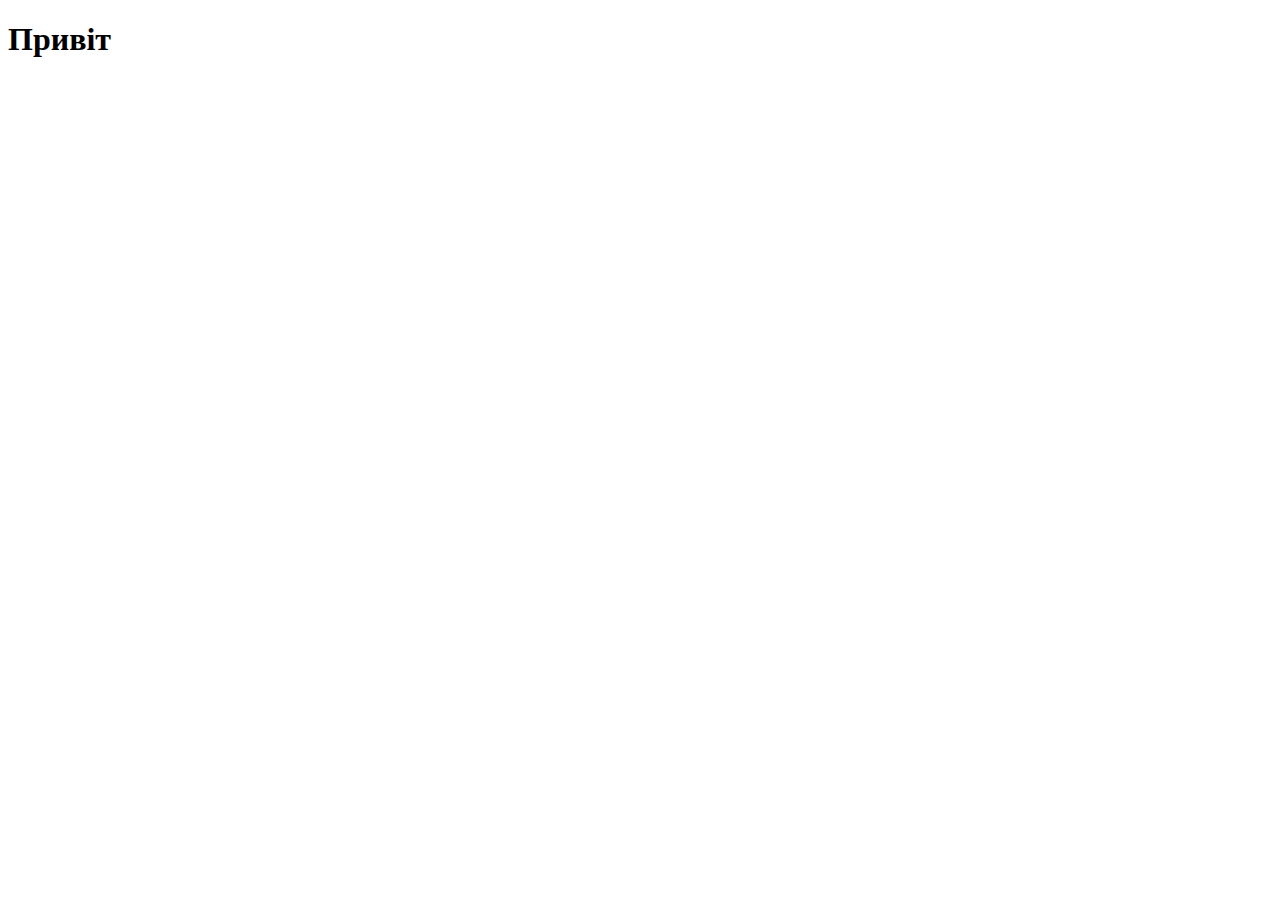
==== index.html @ 9fcc364b "Hello index.html" ====
<!DOCTYPE html>
<html lang="en">
<head>
    <meta charset="UTF-8">
    <meta name="viewport" content="width=>, initial-scale=1.0">
    <title>Document</title>
</head>
<body>
    <h1>Привіт</h1>
</body>
</html>
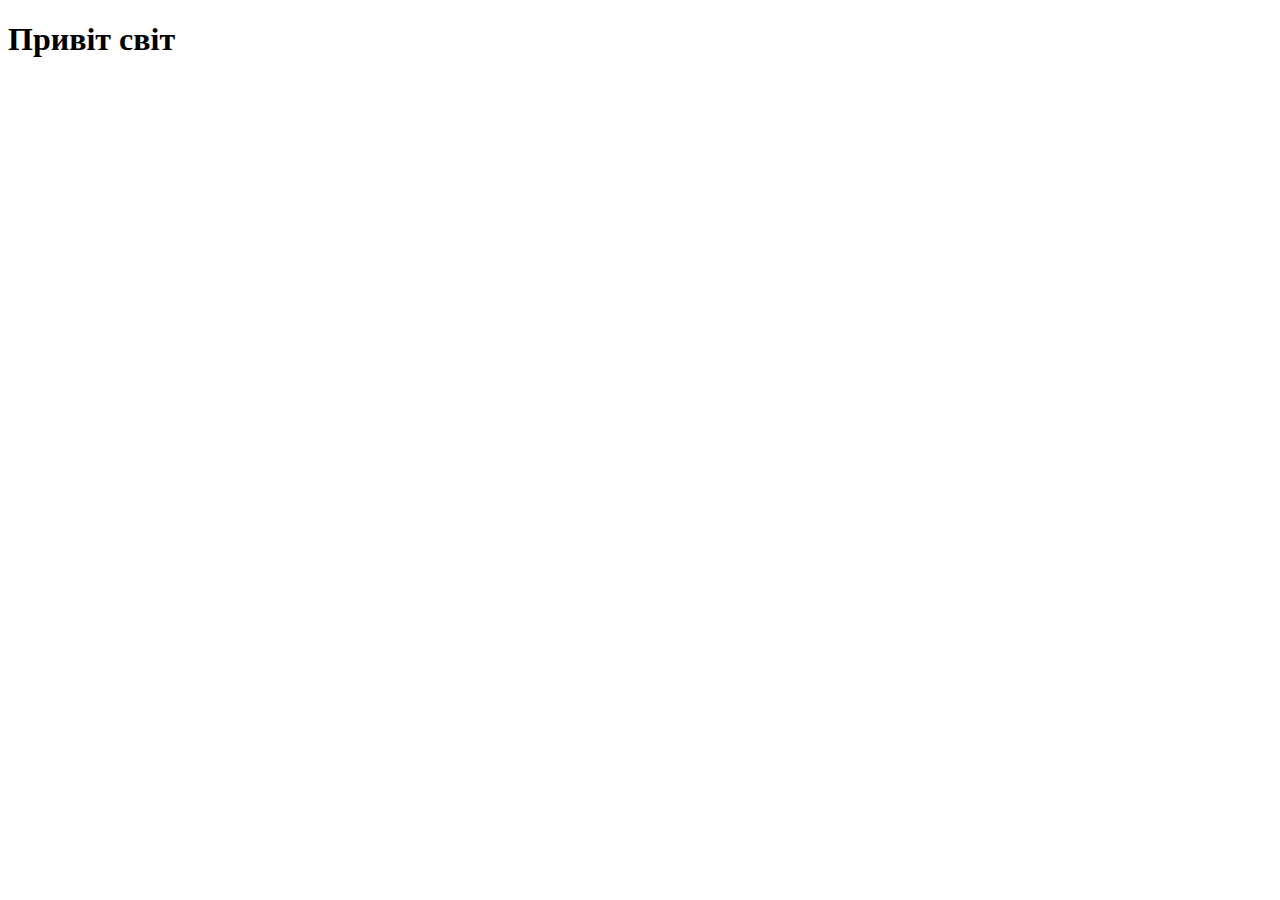
==== commit af9f9b86: "Change title" ====
--- a/index.html
+++ b/index.html
@@ -6,6 +6,6 @@
     <title>Document</title>
 </head>
 <body>
-    <h1>Привіт</h1>
+    <h1>Привіт світ</h1>
 </body>
 </html>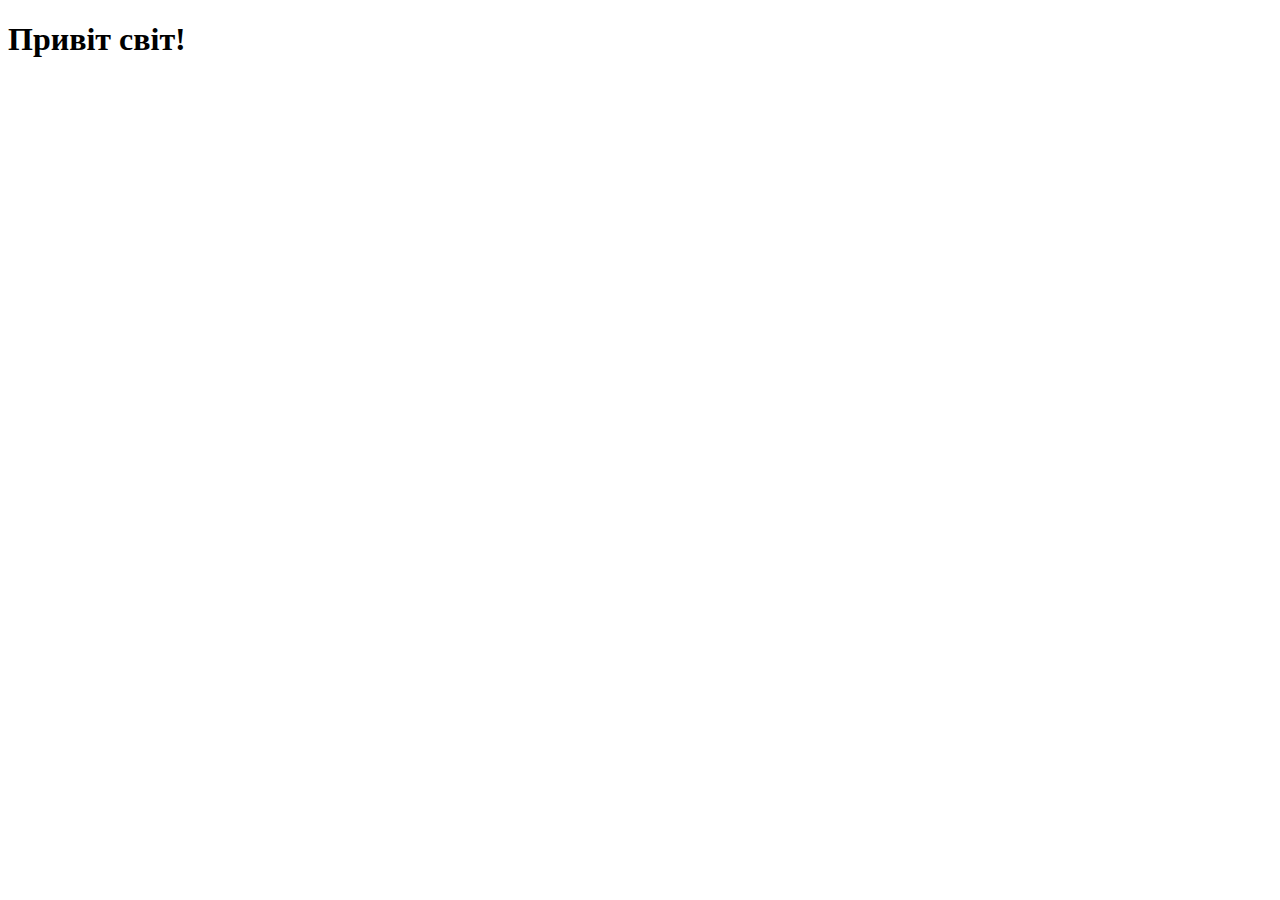
==== commit be51a859: "new titel" ====
--- a/index.html
+++ b/index.html
@@ -6,6 +6,6 @@
     <title>Document</title>
 </head>
 <body>
-    <h1>Привіт світ</h1>
+    <h1>Привіт світ!</h1>
 </body>
 </html>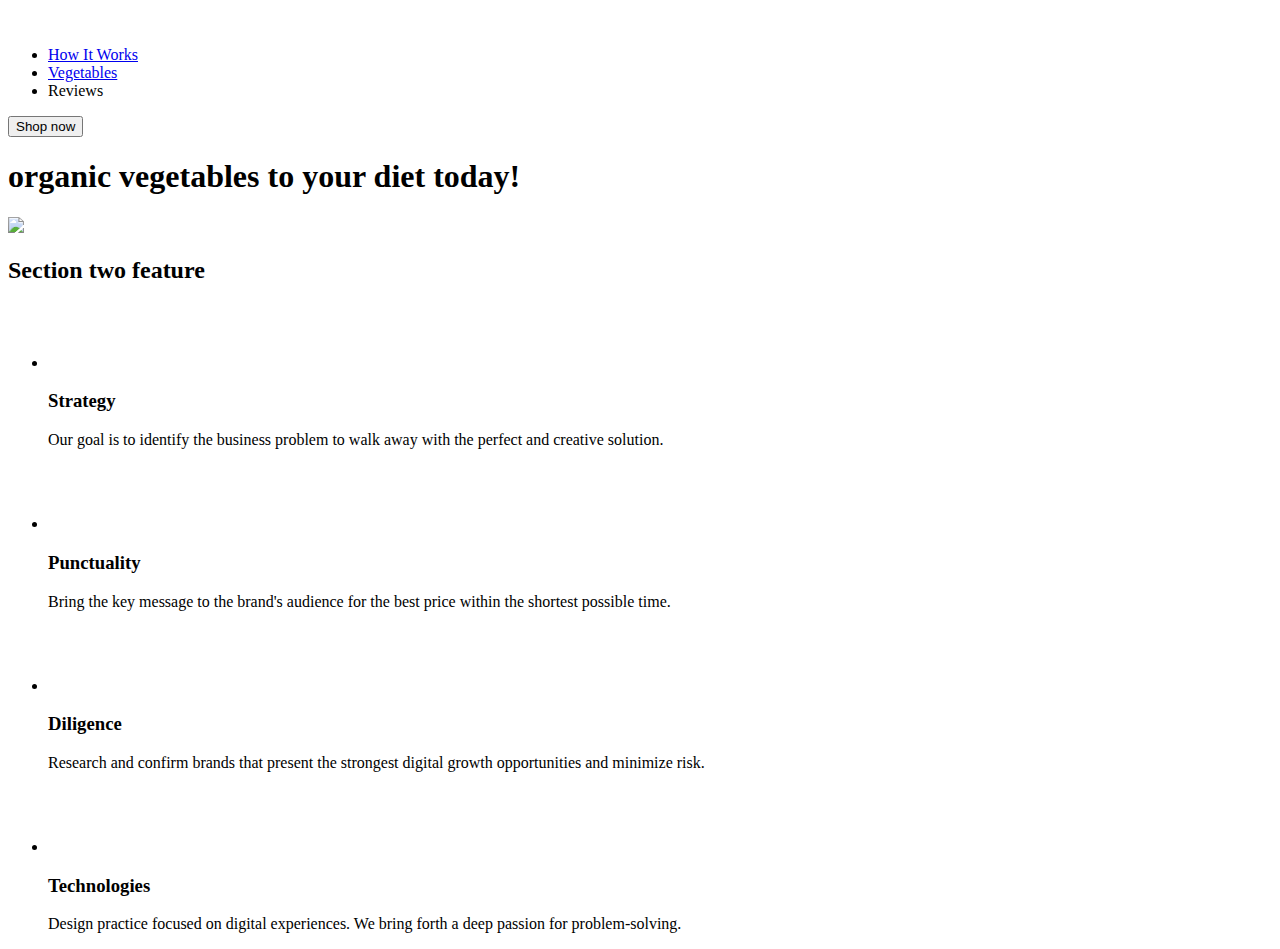
==== commit 903c0fa2: "test" ====
--- a/index.html
+++ b/index.html
@@ -2,10 +2,229 @@
 <html lang="en">
 <head>
     <meta charset="UTF-8">
-    <meta name="viewport" content="width=>, initial-scale=1.0">
+    <meta http-equiv="X-UA-Compatible" content="IE=edge">
+    <meta name="viewport" content="width=device-width, initial-scale=1.0">
     <title>Document</title>
+    <!-- <link rel="preconnect" href="https://fonts.googleapis.com">
+    <link rel="preconnect" href="https://fonts.gstatic.com" crossorigin>
+    <link
+        href="https://fonts.googleapis.com/css2?family=Raleway:wght@700&family=Roboto:wght@400;500;700;900&display=swap"
+        rel="stylesheet"> -->
+    <link rel="stylesheet" href="https://cdnjs.cloudflare.com/ajax/libs/modern-normalize/2.0.0/modern-normalize.min.css"
+        integrity="sha512-4xo8blKMVCiXpTaLzQSLSw3KFOVPWhm/TRtuPVc4WG6kUgjH6J03IBuG7JZPkcWMxJ5huwaBpOpnwYElP/m6wg=="
+        crossorigin="anonymous" referrerpolicy="no-referrer" />
+    <link rel="stylesheet" href="./css/styles.css" />
 </head>
+
 <body>
-    <h1>Привіт світ!</h1>
+    <header class="header">
+    
+        <div class="header">
+            <div class="logo">
+                <svg class="vector" width="18" height="18" xmlns="http://www.w3.org/2000/svg">
+                </svg>
+    
+                <svg class="vector2" width="168" height="15" xmlns="http://www.w3.org/2000/svg">
+                </svg>
+            </div>
+    
+            <div class="menu">
+                <ul class="">
+                    <li class=""><a class="" href="#how-it-works">How It Works</a></li>
+                    <li class=""><a class="" href="#vegetables">Vegetables</a></li>
+                    <li class=""><a class="" href="#reviews"></a>Reviews</li>
+                </ul>
+                <button class="shop-now-btn" type="button">Shop now</button>
+                
+                <!-- <div class="menu">
+                    <div class="how-it-works">
+                        <div class="how-it-works2">How It Works</div>
+                    </div>
+                    <div class="vegetables">
+                        <div class="vegetables2">Vegetables</div>
+                    </div>
+                    <div class="contacts">
+                        <div class="reviews">Reviews</div>
+                    </div>
+                </div>
+                <div class="btn">
+                    <div class="shop-now">Shop now</div>
+                </div> -->
+
+            </div>
+        </div>
+    
+    
+        <!-- <div class="container header-nav">
+            <nav class="header-navigetion">
+                <a class="link-logo top-logo" href="./index.html">Web<span class="wort-logo">Studio</span></a>
+                <ul class="header-list">
+                    <li class="header-item"><a class="link-nav underlining" href="./index.html">Studio</a></li>
+                    <li class="header-item"><a class="link-nav" href="">Portfolio</a></li>
+                    <li class="header-item"><a class="link-nav" href="">Contacts</a></li>
+                </ul>
+            </nav>
+            <address class="header-address">
+                <ul class="header-address-list">
+                    <li class="header-addres"><a class="link address-link"
+                            href="mailto:info@devstudio.com">info@devstudio.com</a>
+                    </li>
+                    <li class="header-addres"><a class="link address-link" href="tel:+110001111111">+11 (000) 111-11-11</a>
+                    </li>
+                </ul>
+            </address>
+            <div class="btn-burger-menu">
+                <button class="btn-menu" type="button">
+                    <svg class="btn-burger" width="24" height="24">
+                        <use href="./images/icons.svg#icon-menu-burger"></use>
+                    </svg>
+                </button>
+            </div>
+    
+        </div> -->
+    
+        <!-- menu burger -->
+        <!-- <div class="menu-mobile is-ope">
+            
+                    <div class="container container-burger">
+                        <button class="btn-close" type="button">
+                            <svg class="close" width="8" height="8">
+                                <use href="./images/icons.svg#icon-close.svg"></use>
+                            </svg>
+                        </button>
+                        <nav class="nav-burger">
+                            <ul class="list-menu-burger">
+                                <li class="item-menu-burger">
+                                    <a class="link-nav-burger current" href="./index.html">Studio</a>
+                                </li>
+                                <li class="item-menu-burger">
+                                    <a class="link-nav-burger" href="">Portfolio</a>
+                                </li>
+                                <li class="item-menu-burger">
+                                    <a class="link-nav-burger" href="">Contacts</a>
+                                </li>
+                            </ul>
+                        </nav>
+                        <address class="address-burger">
+                            <ul class="list-contacts-burger">
+                                <li>
+                                    <a class="link-address-burger current" href="tel:+110001111111">+11 (000) 111-11-11</a>
+                                </li>
+                                <li>
+                                    <a class="link-address-burger" href="mailto:info@devstudio.com">info@devstudio.com
+                                    </a>
+                                </li>
+                            </ul>
+                        </address>
+                        <ul class="list-social-icons menu-soc-burger">
+                            <li class="item-social-icons">
+                                <a class="social-link" href="http://www.instagram.com">
+                                    <svg class="social-icon" width="24" height="24">
+                                        <use href="./images/icons.svg#icon-instagram"></use>
+                                    </svg>
+                                </a>
+                            </li>
+                            <li class="item-social-icons">
+                                <a class="social-link" href="http://www.twitter.com">
+                                    <svg class="social-icon" width="24" height="24">
+                                        <use href="./images/icons.svg#icon-twitter"></use>
+                                    </svg>
+                                </a>
+                            </li>
+                            <li class="item-social-icons">
+                                <a class="social-link" href="http://www.facebook.com">
+                                    <svg class="social-icon" width="24" height="24">
+                                        <use href="./images/icons.svg#icon-facebook"></use>
+                                    </svg>
+                                </a>
+                            </li>
+                            <li class="item-social-icons">
+                                <a class="social-link" href="http://www.linkedin.com">
+                                    <svg class="social-icon" width="24" height="24">
+                                        <use href="./images/icons.svg#icon-linkedin"></use>
+                                    </svg>
+                                </a>
+                            </li>
+                        </ul>
+                    </div>
+                </div> -->
+    </header>
+
+    <main>
+        <!--Герой-->
+        <section class="hero">
+            <div class="hero">
+                <div class="text">
+                    <div class="frame-118"></div>
+                    <h1 class="organic-vegetables-to-your-diet-today">
+                        organic vegetables to your diet today!
+                    </h1>
+                </div>
+                <img class="image-3" src="image-30.png" />
+            </div>
+
+            <!-- <div class="container">
+                <h1 class="">Effective Solutions for Your Business</h1>
+                <button class="" type="">Order Service</button>
+            </div> -->
+        </section>
+
+       
+        <!--Особенности peculiarities-->
+        <section class="feature">
+            <div class="container main-feature">
+                <h2 class="feature-title visually-hidden">Section two feature</h2>
+                <ul class="feature-list">
+                    <li class="feature-ithem">
+                        <div class="icon">
+                            <svg class="svg-feature" width="64" height="64">
+                                <use href="./images/icons.svg#icon-antenna"></use>
+                            </svg>
+                        </div>
+                        <h3 class="feature-subtitle">Strategy</h3>
+                        <p class="feature-text">Our goal is to identify the business problem to walk away with the perfect and
+                            creative
+                            solution.</p>
+                    </li>
+                    <li class="feature-ithem">
+                        <div class="icon">
+                            <svg class="svg-feature" width="64" height="64">
+                                <use href="./images/icons.svg#icon-clock"></use>
+                            </svg>
+                        </div>
+                        <h3 class="feature-subtitle">Punctuality</h3>
+                        <p class="feature-text">Bring the key message to the brand's audience for the best price within the
+                            shortest
+                            possible time.</p>
+                    </li>
+                    <li class="feature-ithem">
+                        <div class="icon">
+                            <svg class="svg-feature" width="64" height="64">
+                                <use href="./images/icons.svg#icon-diagram"></use>
+                            </svg>
+                        </div>
+                        <h3 class="feature-subtitle">Diligence</h3>
+                        <p class="feature-text">Research and confirm brands that present the strongest digital growth
+                            opportunities and
+                            minimize risk.
+                        </p>
+                    </li>
+                    <li class="feature-ithem">
+                        <div class="icon">
+                            <svg class="svg-feature" width="64" height="64">
+                                <use href="./images/icons.svg#icon-astronaut"></use>
+                            </svg>
+                        </div>
+                        <h3 class="feature-subtitle">Technologies</h3>
+                        <p class="feature-text">Design practice focused on digital experiences. We bring forth a deep passion
+                            for
+                            problem-solving.</p>
+                    </li>
+                </ul>
+            </div>
+        </section>
+
+
+    </main>
 </body>
 </html>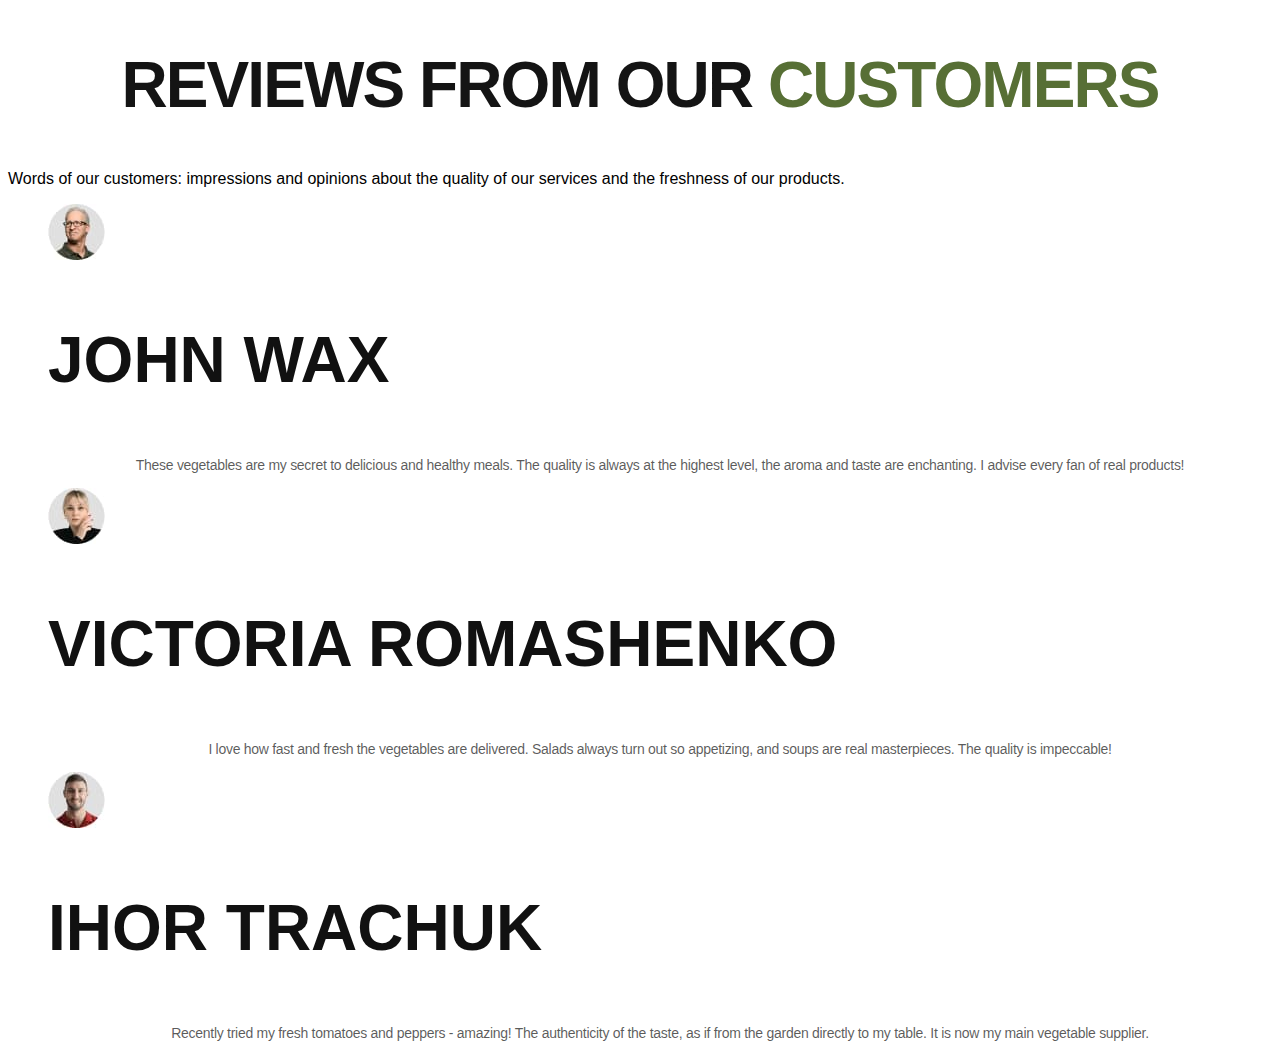
==== commit 2133036f: "reviews" ====
--- a/index.html
+++ b/index.html
@@ -18,212 +18,43 @@
 
 <body>
     <header class="header">
-    
-        <div class="header">
-            <div class="logo">
-                <svg class="vector" width="18" height="18" xmlns="http://www.w3.org/2000/svg">
-                </svg>
-    
-                <svg class="vector2" width="168" height="15" xmlns="http://www.w3.org/2000/svg">
-                </svg>
-            </div>
-    
-            <div class="menu">
-                <ul class="">
-                    <li class=""><a class="" href="#how-it-works">How It Works</a></li>
-                    <li class=""><a class="" href="#vegetables">Vegetables</a></li>
-                    <li class=""><a class="" href="#reviews"></a>Reviews</li>
-                </ul>
-                <button class="shop-now-btn" type="button">Shop now</button>
-                
-                <!-- <div class="menu">
-                    <div class="how-it-works">
-                        <div class="how-it-works2">How It Works</div>
-                    </div>
-                    <div class="vegetables">
-                        <div class="vegetables2">Vegetables</div>
-                    </div>
-                    <div class="contacts">
-                        <div class="reviews">Reviews</div>
-                    </div>
-                </div>
-                <div class="btn">
-                    <div class="shop-now">Shop now</div>
-                </div> -->
-
-            </div>
-        </div>
-    
-    
-        <!-- <div class="container header-nav">
-            <nav class="header-navigetion">
-                <a class="link-logo top-logo" href="./index.html">Web<span class="wort-logo">Studio</span></a>
-                <ul class="header-list">
-                    <li class="header-item"><a class="link-nav underlining" href="./index.html">Studio</a></li>
-                    <li class="header-item"><a class="link-nav" href="">Portfolio</a></li>
-                    <li class="header-item"><a class="link-nav" href="">Contacts</a></li>
-                </ul>
-            </nav>
-            <address class="header-address">
-                <ul class="header-address-list">
-                    <li class="header-addres"><a class="link address-link"
-                            href="mailto:info@devstudio.com">info@devstudio.com</a>
-                    </li>
-                    <li class="header-addres"><a class="link address-link" href="tel:+110001111111">+11 (000) 111-11-11</a>
-                    </li>
-                </ul>
-            </address>
-            <div class="btn-burger-menu">
-                <button class="btn-menu" type="button">
-                    <svg class="btn-burger" width="24" height="24">
-                        <use href="./images/icons.svg#icon-menu-burger"></use>
-                    </svg>
-                </button>
-            </div>
-    
-        </div> -->
-    
-        <!-- menu burger -->
-        <!-- <div class="menu-mobile is-ope">
-            
-                    <div class="container container-burger">
-                        <button class="btn-close" type="button">
-                            <svg class="close" width="8" height="8">
-                                <use href="./images/icons.svg#icon-close.svg"></use>
-                            </svg>
-                        </button>
-                        <nav class="nav-burger">
-                            <ul class="list-menu-burger">
-                                <li class="item-menu-burger">
-                                    <a class="link-nav-burger current" href="./index.html">Studio</a>
-                                </li>
-                                <li class="item-menu-burger">
-                                    <a class="link-nav-burger" href="">Portfolio</a>
-                                </li>
-                                <li class="item-menu-burger">
-                                    <a class="link-nav-burger" href="">Contacts</a>
-                                </li>
-                            </ul>
-                        </nav>
-                        <address class="address-burger">
-                            <ul class="list-contacts-burger">
-                                <li>
-                                    <a class="link-address-burger current" href="tel:+110001111111">+11 (000) 111-11-11</a>
-                                </li>
-                                <li>
-                                    <a class="link-address-burger" href="mailto:info@devstudio.com">info@devstudio.com
-                                    </a>
-                                </li>
-                            </ul>
-                        </address>
-                        <ul class="list-social-icons menu-soc-burger">
-                            <li class="item-social-icons">
-                                <a class="social-link" href="http://www.instagram.com">
-                                    <svg class="social-icon" width="24" height="24">
-                                        <use href="./images/icons.svg#icon-instagram"></use>
-                                    </svg>
-                                </a>
-                            </li>
-                            <li class="item-social-icons">
-                                <a class="social-link" href="http://www.twitter.com">
-                                    <svg class="social-icon" width="24" height="24">
-                                        <use href="./images/icons.svg#icon-twitter"></use>
-                                    </svg>
-                                </a>
-                            </li>
-                            <li class="item-social-icons">
-                                <a class="social-link" href="http://www.facebook.com">
-                                    <svg class="social-icon" width="24" height="24">
-                                        <use href="./images/icons.svg#icon-facebook"></use>
-                                    </svg>
-                                </a>
-                            </li>
-                            <li class="item-social-icons">
-                                <a class="social-link" href="http://www.linkedin.com">
-                                    <svg class="social-icon" width="24" height="24">
-                                        <use href="./images/icons.svg#icon-linkedin"></use>
-                                    </svg>
-                                </a>
-                            </li>
-                        </ul>
-                    </div>
-                </div> -->
     </header>
 
     <main>
-        <!--Герой-->
-        <section class="hero">
-            <div class="hero">
-                <div class="text">
-                    <div class="frame-118"></div>
-                    <h1 class="organic-vegetables-to-your-diet-today">
-                        organic vegetables to your diet today!
-                    </h1>
-                </div>
-                <img class="image-3" src="image-30.png" />
-            </div>
+        <!--Reviews-->
+    
+        <section class="reviews">
+            <h2 class="reviews-title title"><span>reviews from our</span> customers</h2>
+            
+            <p class="">Words of our customers: impressions and opinions about the quality of our services and the freshness of our products.</p>
 
-            <!-- <div class="container">
-                <h1 class="">Effective Solutions for Your Business</h1>
-                <button class="" type="">Order Service</button>
-            </div> -->
+            <ul class="reviews-list">
+                <li class="reviews-item">
+                    <img class="reviews-picture" src="./images/john-1x.jpg" alt="John Wax" />
+                    <h3 class="reviews-subtitle">John Wax</h3>
+                    <p class="reviews-item-text">
+                        These vegetables are my secret to delicious and healthy meals. The quality is always at the highest level, the aroma and
+                        taste are enchanting. I advise every fan of real products!
+                    </p>
+                </li>
+                <li class="reviews-item">
+                    <img class="reviews-picture" src="./images/victoria-1x.jpg" alt="Victoria Romashenko" />
+                    <h3 class="reviews-subtitle">Victoria Romashenko</h3>
+                    <p class="reviews-item-text">
+                        I love how fast and fresh the vegetables are delivered. Salads always turn out so appetizing, and soups are real
+                        masterpieces. The quality is impeccable!
+                    </p>
+                </li>
+                <li class="reviews-item">
+                    <img class="reviews-picture" src="./images/ihor-1x.jpg" alt="Ihor Trachuk" />
+                    <h3 class="reviews-subtitle">Ihor Trachuk</h3>
+                    <p class="reviews-item-text">
+                        Recently tried my fresh tomatoes and peppers - amazing! The authenticity of the taste, as if from the garden directly to
+                        my table. It is now my main vegetable supplier.
+                    </p>
+                </li>
+            </ul>
         </section>
-
-       
-        <!--Особенности peculiarities-->
-        <section class="feature">
-            <div class="container main-feature">
-                <h2 class="feature-title visually-hidden">Section two feature</h2>
-                <ul class="feature-list">
-                    <li class="feature-ithem">
-                        <div class="icon">
-                            <svg class="svg-feature" width="64" height="64">
-                                <use href="./images/icons.svg#icon-antenna"></use>
-                            </svg>
-                        </div>
-                        <h3 class="feature-subtitle">Strategy</h3>
-                        <p class="feature-text">Our goal is to identify the business problem to walk away with the perfect and
-                            creative
-                            solution.</p>
-                    </li>
-                    <li class="feature-ithem">
-                        <div class="icon">
-                            <svg class="svg-feature" width="64" height="64">
-                                <use href="./images/icons.svg#icon-clock"></use>
-                            </svg>
-                        </div>
-                        <h3 class="feature-subtitle">Punctuality</h3>
-                        <p class="feature-text">Bring the key message to the brand's audience for the best price within the
-                            shortest
-                            possible time.</p>
-                    </li>
-                    <li class="feature-ithem">
-                        <div class="icon">
-                            <svg class="svg-feature" width="64" height="64">
-                                <use href="./images/icons.svg#icon-diagram"></use>
-                            </svg>
-                        </div>
-                        <h3 class="feature-subtitle">Diligence</h3>
-                        <p class="feature-text">Research and confirm brands that present the strongest digital growth
-                            opportunities and
-                            minimize risk.
-                        </p>
-                    </li>
-                    <li class="feature-ithem">
-                        <div class="icon">
-                            <svg class="svg-feature" width="64" height="64">
-                                <use href="./images/icons.svg#icon-astronaut"></use>
-                            </svg>
-                        </div>
-                        <h3 class="feature-subtitle">Technologies</h3>
-                        <p class="feature-text">Design practice focused on digital experiences. We bring forth a deep passion
-                            for
-                            problem-solving.</p>
-                    </li>
-                </ul>
-            </div>
-        </section>
-
 
     </main>
 </body>
--- a/css/styles.css
+++ b/css/styles.css
@@ -0,0 +1,299 @@
+body {
+    font-family: 'Montserrat', sans-serif;
+}
+
+ul {
+    list-style-type: none;
+}
+
+a {
+    text-decoration: none;
+}
+
+.visually-hidden {
+    position: absolute;
+    width: 1px;
+    height: 1px;
+    margin: -1px;
+    border: 0;
+    padding: 0;
+    white-space: nowrap;
+    clip-path: inset(100%);
+    clip: rect(0 0 0 0);
+    overflow: hidden;
+}
+
+.title {
+    color: #111;
+    text-align: center;
+    font-size: 24px;
+    font-weight: 600;
+    line-height: 1.17;
+    letter-spacing: -0.03em;
+    text-transform: uppercase;
+}
+
+.title span {
+    color: #141414;
+}
+
+
+/* ===========LOVED============ */
+
+.reviews {}
+
+
+.reviews-title {
+    color: #576f35;
+    font-family: "InterTight-SemiBold", sans-serif;
+    font-size: 64px;
+    line-height: 64px;
+    font-weight: 600;
+    text-transform: uppercase;
+}
+
+/* .words-of-our-customers-impressions-and-opinions-about-the-quality-of-our-services-and-the-freshness-of-our-products,
+.words-of-our-customers-impressions-and-opinions-about-the-quality-of-our-services-and-the-freshness-of-our-products * {
+    box-sizing: border-box;
+}
+
+.words-of-our-customers-impressions-and-opinions-about-the-quality-of-our-services-and-the-freshness-of-our-products {
+    color: #141414;
+    text-align: left;
+    font-family: "InterTight-Medium", sans-serif;
+    font-size: 16px;
+    line-height: 20px;
+    font-weight: 500;
+    position: relative;
+    width: 553px;
+    display: flex;
+    align-items: center;
+    justify-content: flex-start;
+} */
+
+.reviews-list {}
+
+.reviews-item {}
+
+.reviews-subtitle {
+    color: #111;
+    /* text-align: center;
+    font-size: 18px;
+    font-weight: 600;
+    line-height: 1.33; */
+
+
+    font-family: "InterTight-SemiBold", sans-serif;
+    font-size: 64px;
+    line-height: 64px;
+    font-weight: 600;
+    text-transform: uppercase;
+}
+
+.reviews-item-text {
+    color: rgba(17, 17, 17, 0.7);
+    text-align: center;
+    font-size: 14px;
+    line-height: 1.29;
+    letter-spacing: -0.02em;
+}
+
+
+/* .reviews,
+.reviews * {
+    box-sizing: border-box;
+}
+
+.reviews {
+    display: flex;
+    flex-direction: row;
+    gap: 25px;
+    align-items: flex-start;
+    justify-content: flex-start;
+    flex-shrink: 0;
+    position: relative;
+}
+
+._1 {
+    background: #fbfbfb;
+    border-radius: 24px;
+    border-style: solid;
+    border-color: rgba(122, 49, 69, 0.3);
+    border-width: 1px;
+    padding: 20px;
+    display: flex;
+    flex-direction: column;
+    gap: 8px;
+    align-items: center;
+    justify-content: flex-start;
+    flex-shrink: 0;
+    height: 258px;
+    position: relative;
+}
+
+.content {
+    display: flex;
+    flex-direction: column;
+    gap: 24px;
+    align-items: center;
+    justify-content: flex-start;
+    flex-shrink: 0;
+    width: 303px;
+    position: relative;
+}
+
+.image {
+    border-radius: 72px;
+    padding: 12px;
+    display: flex;
+    flex-direction: row;
+    gap: 8px;
+    align-items: center;
+    justify-content: center;
+    flex-shrink: 0;
+    width: 56px;
+    height: 56px;
+    position: relative;
+}
+
+.image2 {
+    background: linear-gradient(to left, #e0e0e0, #e0e0e0);
+    border-radius: 100px;
+    flex-shrink: 0;
+    width: 56px;
+    height: 56px;
+    position: relative;
+    object-fit: cover;
+}
+
+.title-supporting-text {
+    display: flex;
+    flex-direction: column;
+    gap: 8px;
+    align-items: center;
+    justify-content: flex-start;
+    flex-shrink: 0;
+    width: 302px;
+    position: relative;
+} */
+
+/* .john-wax {
+    color: #141414;
+    text-align: center;
+    font-family: "InterTight-SemiBold", sans-serif;
+    font-size: 18px;
+    line-height: 110%;
+    font-weight: 600;
+    position: relative;
+}
+
+.these-vegetables-are-my-secret-to-delicious-and-healthy-meals-the-quality-is-always-at-the-highest-level-the-aroma-and-taste-are-enchanting-i-advise-every-fan-of-real-products {
+    color: rgba(20, 20, 20, 0.4);
+    text-align: center;
+    font-family: "InterTight-Medium", sans-serif;
+    font-size: 16px;
+    line-height: 140%;
+    font-weight: 500;
+    position: relative;
+    width: 288px;
+}
+
+._2 {
+    background: #fbfbfb;
+    border-radius: 24px;
+    border-style: solid;
+    border-color: rgba(122, 49, 69, 0.3);
+    border-width: 1px;
+    padding: 20px;
+    display: flex;
+    flex-direction: column;
+    gap: 8px;
+    align-items: center;
+    justify-content: flex-start;
+    flex-shrink: 0;
+    height: 258px;
+    position: relative;
+}
+
+.image3 {
+    background: var(--avatar-user-square-amanda-lowery-neutral-background,
+            linear-gradient(to left, #e0e0e0, #e0e0e0));
+    border-radius: 100px;
+    flex-shrink: 0;
+    width: 56px;
+    height: 56px;
+    position: relative;
+    object-fit: cover;
+}
+
+.victoria-romashenko {
+    color: #141414;
+    text-align: center;
+    font-family: "InterTight-SemiBold", sans-serif;
+    font-size: 18px;
+    line-height: 110%;
+    font-weight: 600;
+    position: relative;
+}
+
+.i-love-how-fast-and-fresh-the-vegetables-are-delivered-salads-always-turn-out-so-appetizing-and-soups-are-real-masterpieces-the-quality-is-impeccable {
+    color: rgba(20, 20, 20, 0.4);
+    text-align: center;
+    font-family: "InterTight-Medium", sans-serif;
+    font-size: 16px;
+    line-height: 140%;
+    font-weight: 500;
+    position: relative;
+    width: 288px;
+}
+
+._3 {
+    background: #fbfbfb;
+    border-radius: 24px;
+    border-style: solid;
+    border-color: rgba(122, 49, 69, 0.3);
+    border-width: 1px;
+    padding: 20px;
+    display: flex;
+    flex-direction: column;
+    gap: 8px;
+    align-items: center;
+    justify-content: flex-start;
+    flex-shrink: 0;
+    height: 258px;
+    position: relative;
+}
+
+.image4 {
+    background: var(--avatar-user-square-nicolas-trevino-neutral-background,
+            linear-gradient(to left, #e0e0e0, #e0e0e0));
+    border-radius: 100px;
+    flex-shrink: 0;
+    width: 56px;
+    height: 56px;
+    position: relative;
+    object-fit: cover;
+}
+
+.ihor-trachuk {
+    color: #141414;
+    text-align: center;
+    font-family: "InterTight-SemiBold", sans-serif;
+    font-size: 18px;
+    line-height: 110%;
+    font-weight: 600;
+    position: relative;
+}
+
+.recently-tried-my-fresh-tomatoes-and-peppers-amazing-the-authenticity-of-the-taste-as-if-from-the-garden-directly-to-my-table-it-is-now-my-main-vegetable-supplier {
+    color: rgba(20, 20, 20, 0.4);
+    text-align: center;
+    font-family: "InterTight-Medium", sans-serif;
+    font-size: 16px;
+    line-height: 140%;
+    font-weight: 500;
+    position: relative;
+    width: 288px;
+} */
+
+/* ======================= */